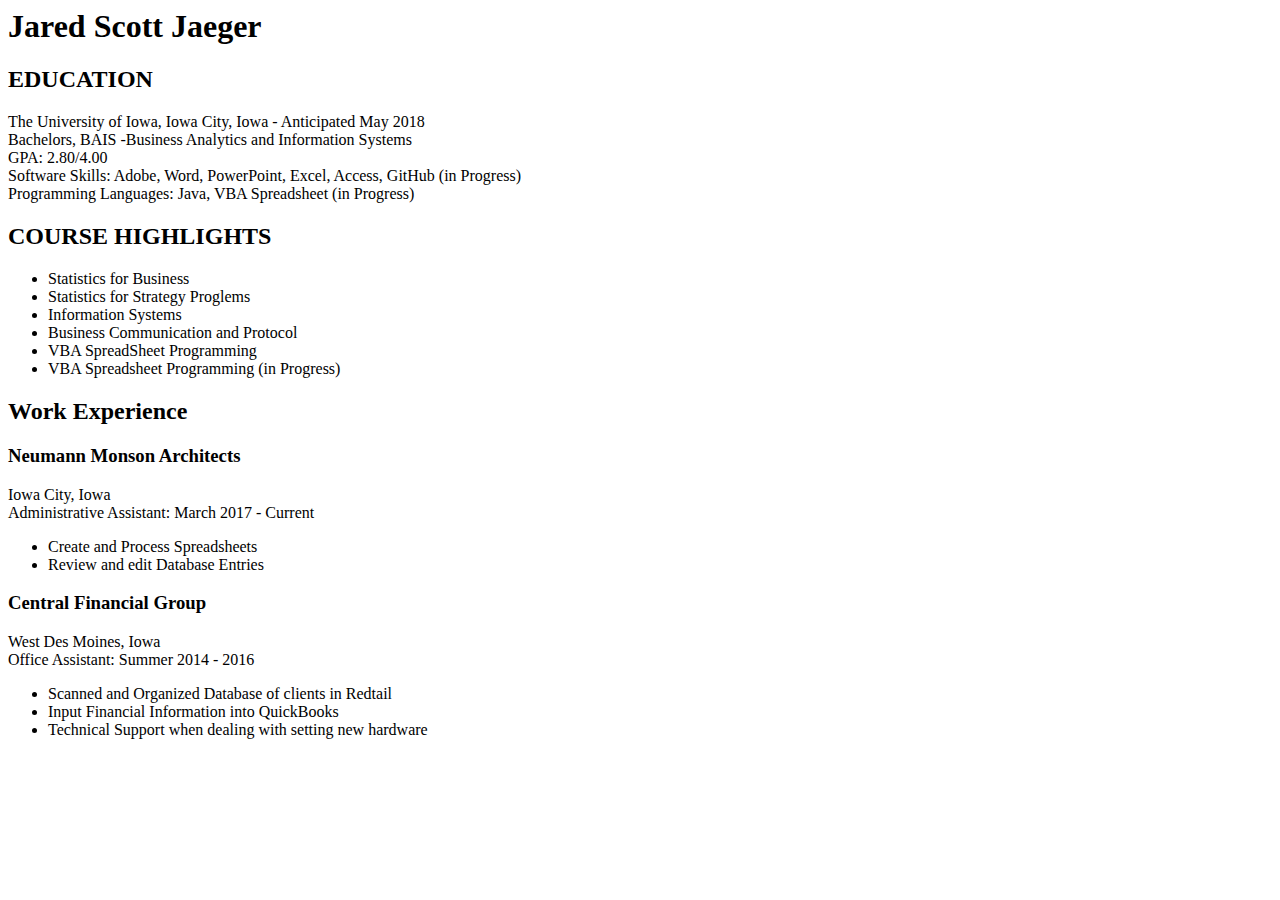
==== Resume.html @ b9cc1278 "Added Resume, making resume branch now" ====
<html>
	<head><title> Jared Jaeger's Resume </title>
	
</head>

<body>
<h1>Jared Scott Jaeger</h1>
<h2>EDUCATION</h2>
The University of Iowa, Iowa City, Iowa - 					Anticipated May 2018 <br>
Bachelors, BAIS -Business Analytics and Information Systems <br>
GPA: 2.80/4.00 <br>
Software Skills: Adobe, Word, PowerPoint, Excel, Access, GitHub (in Progress) <br>
Programming Languages: Java, VBA Spreadsheet (in Progress)

<h2>COURSE HIGHLIGHTS</h2>
<ul>
<li> Statistics for Business </li>
<li> Statistics for Strategy Proglems </li>
<li> Information Systems </li>
<li> Business Communication and Protocol </li>
<li> VBA SpreadSheet Programming </li>
<li> VBA Spreadsheet Programming (in Progress) </li>
</ul>
<h2>Work Experience</h2>
<h3> Neumann Monson Architects </h3>
Iowa City, Iowa <br>
Administrative Assistant: March 2017 - Current
<ul>
<li> Create and Process Spreadsheets </li>
<li> Review and edit Database Entries </li>
</ul>
<h3> Central Financial Group </h3>
West Des Moines, Iowa <br>
Office Assistant: Summer 2014 - 2016 
<ul>
<li> Scanned and Organized Database of clients in Redtail </li>
<li> Input Financial Information into QuickBooks </li>
<li> Technical Support when dealing with setting new hardware </li>
</ul>
</body>
</html>
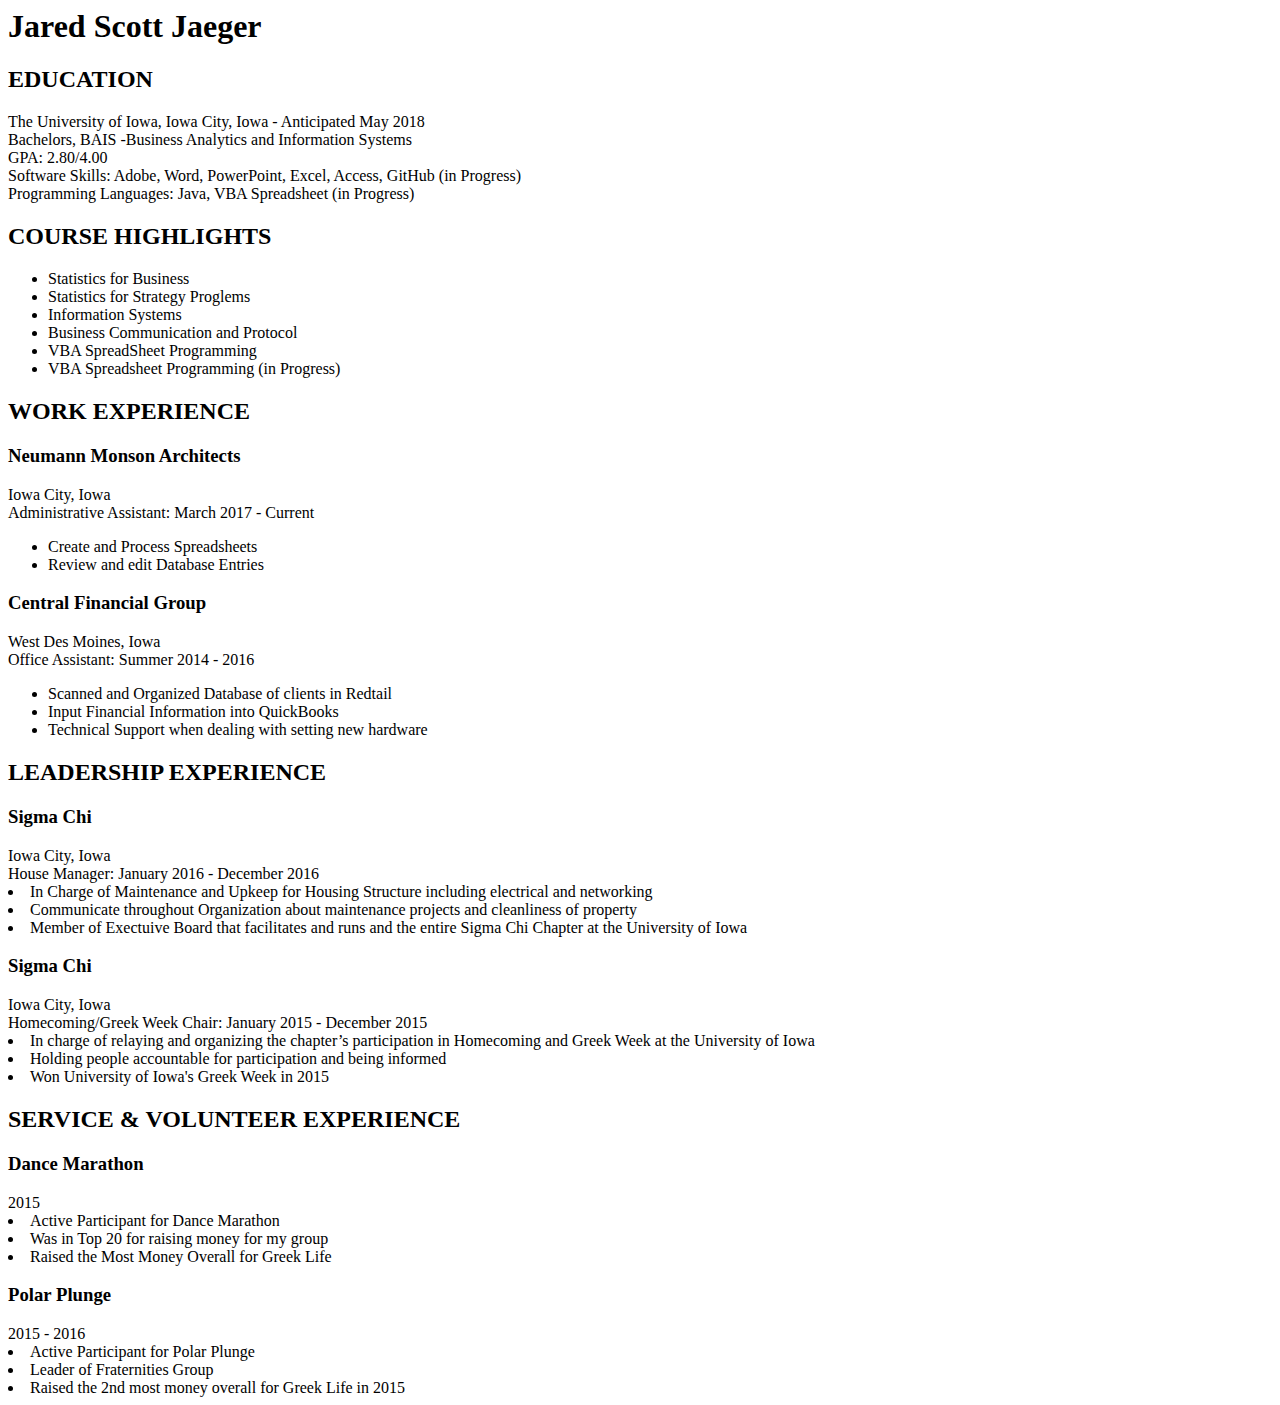
==== commit 6a21d6ec: "Resume fully added, Need to work on formatting" ====
--- a/Resume.html
+++ b/Resume.html
@@ -21,7 +21,7 @@
 <li> VBA SpreadSheet Programming </li>
 <li> VBA Spreadsheet Programming (in Progress) </li>
 </ul>
-<h2>Work Experience</h2>
+<h2>WORK EXPERIENCE</h2>
 <h3> Neumann Monson Architects </h3>
 Iowa City, Iowa <br>
 Administrative Assistant: March 2017 - Current
@@ -37,5 +37,29 @@
 <li> Input Financial Information into QuickBooks </li>
 <li> Technical Support when dealing with setting new hardware </li>
 </ul>
+<h2>LEADERSHIP EXPERIENCE</h2>
+<h3> Sigma Chi </h3>
+Iowa City, Iowa <br>
+House Manager: January 2016 - December 2016 <br>
+<li> In Charge of Maintenance and Upkeep for Housing Structure including electrical and networking </li>
+<li> Communicate throughout Organization about maintenance projects and cleanliness of property</li>
+<li> Member of Exectuive Board that facilitates and runs and the entire Sigma Chi Chapter at the University of Iowa</li>
+<h3> Sigma Chi </h3>
+Iowa City, Iowa <br>
+Homecoming/Greek Week Chair: January 2015 - December 2015 <br>
+<li> In charge of relaying and organizing the chapter’s participation in Homecoming and Greek Week at the University of Iowa </li>
+<li> Holding people accountable for participation and being informed</li>
+<li> Won University of Iowa's Greek Week in 2015</li>
+<h2>SERVICE & VOLUNTEER EXPERIENCE</h2>
+<h3>Dance Marathon</H3>
+2015 <br>
+<li> Active Participant for Dance Marathon </li>
+<li> Was in Top 20 for raising money for my group</li>
+<li> Raised the Most Money Overall for Greek Life</li>
+<h3>Polar Plunge</H3>
+2015 - 2016 <br>
+<li> Active Participant for Polar Plunge </li>
+<li> Leader of Fraternities Group</li>
+<li> Raised the 2nd most money overall for Greek Life in 2015</li>
 </body>
 </html>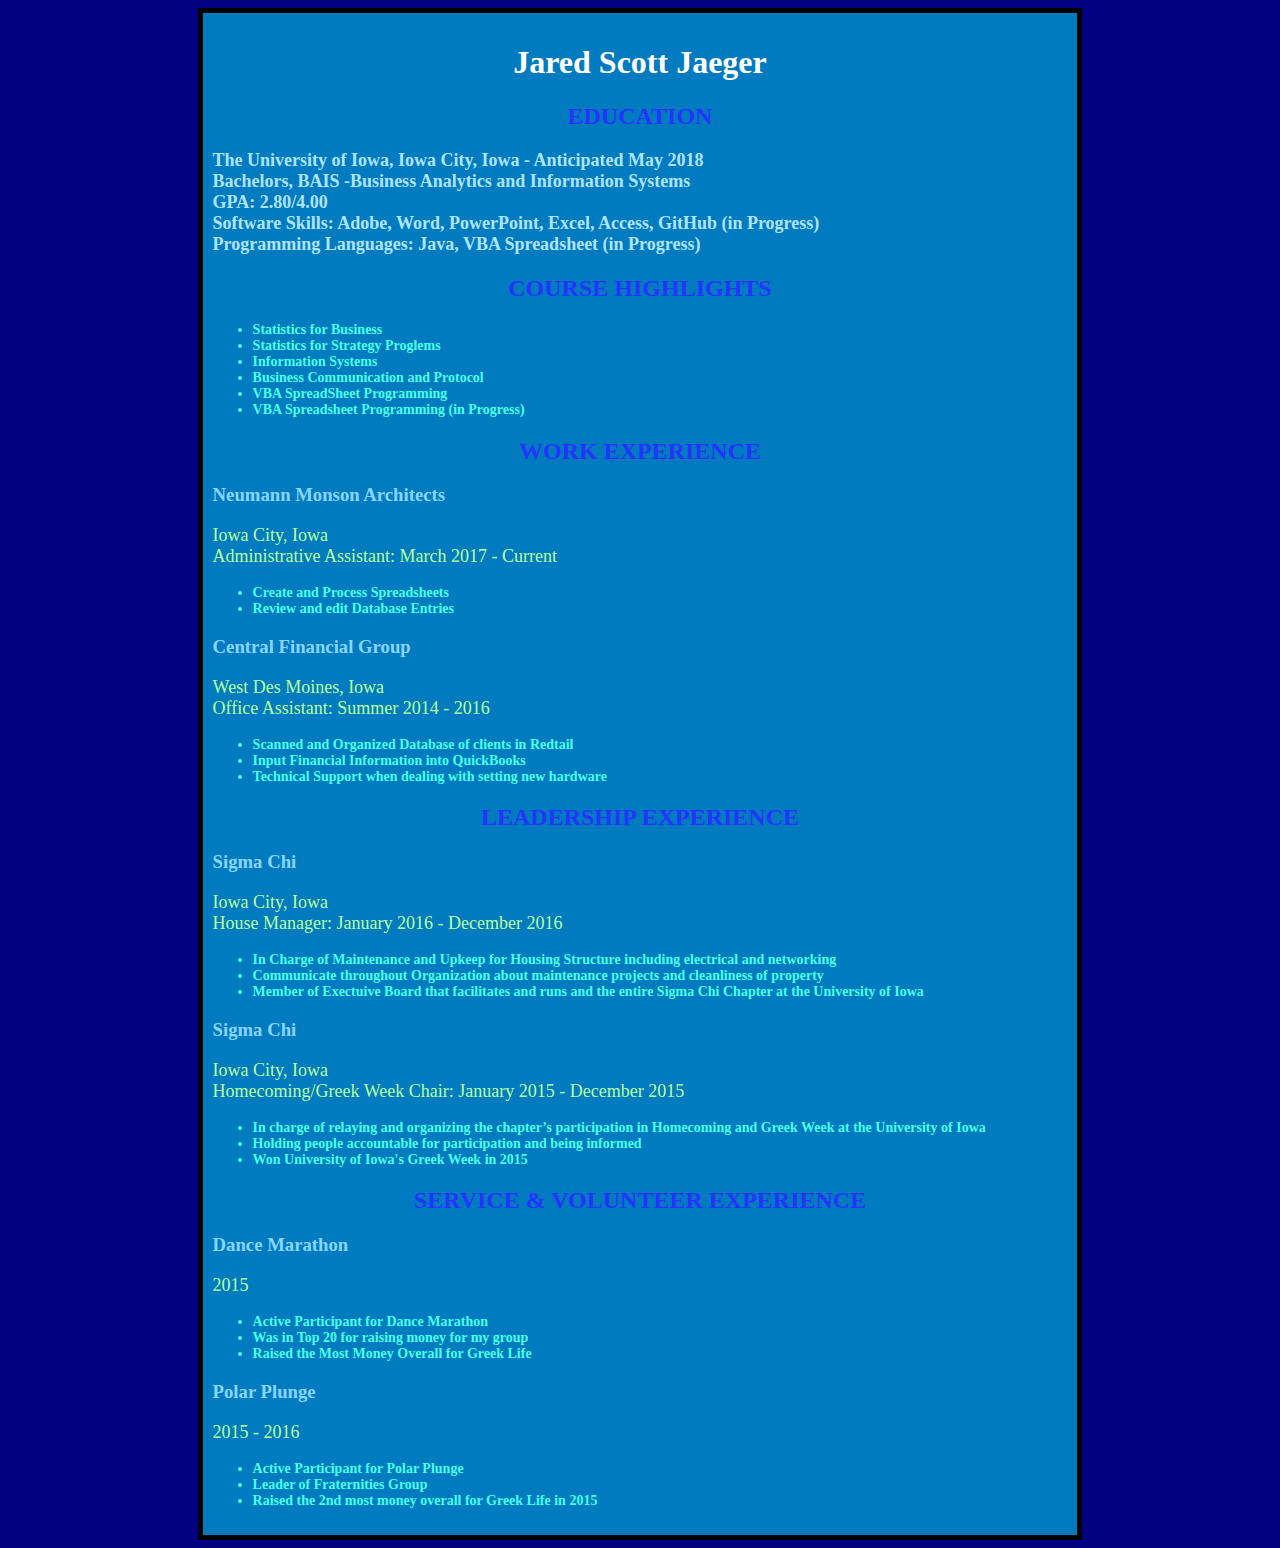
==== commit 0ef1936b: "Resume and CSS Added" ====
--- a/Resume.html
+++ b/Resume.html
@@ -1,65 +1,107 @@
+<!DOCTYPE html>
 <html>
 	<head><title> Jared Jaeger's Resume </title>
-	
+	<link rel="stylesheet" type="text/css" href="CSS_Formating.css"/>
 </head>
 
 <body>
+<div class = "wrap">
+<div class = "resumediv">
 <h1>Jared Scott Jaeger</h1>
 <h2>EDUCATION</h2>
+<p>
+<div class = "paragraphs">
 The University of Iowa, Iowa City, Iowa - 					Anticipated May 2018 <br>
 Bachelors, BAIS -Business Analytics and Information Systems <br>
 GPA: 2.80/4.00 <br>
 Software Skills: Adobe, Word, PowerPoint, Excel, Access, GitHub (in Progress) <br>
 Programming Languages: Java, VBA Spreadsheet (in Progress)
-
+</div>
+</p>
 <h2>COURSE HIGHLIGHTS</h2>
 <ul>
+<div class = "bullets">
 <li> Statistics for Business </li>
 <li> Statistics for Strategy Proglems </li>
 <li> Information Systems </li>
 <li> Business Communication and Protocol </li>
 <li> VBA SpreadSheet Programming </li>
 <li> VBA Spreadsheet Programming (in Progress) </li>
+</div>
 </ul>
 <h2>WORK EXPERIENCE</h2>
 <h3> Neumann Monson Architects </h3>
+<p>
 Iowa City, Iowa <br>
 Administrative Assistant: March 2017 - Current
+</p>
 <ul>
+<div class = "bullets">
 <li> Create and Process Spreadsheets </li>
 <li> Review and edit Database Entries </li>
+</div>
 </ul>
 <h3> Central Financial Group </h3>
+<p>
 West Des Moines, Iowa <br>
 Office Assistant: Summer 2014 - 2016 
+</p>
 <ul>
+<div class = "bullets">
 <li> Scanned and Organized Database of clients in Redtail </li>
 <li> Input Financial Information into QuickBooks </li>
 <li> Technical Support when dealing with setting new hardware </li>
+</div>
 </ul>
 <h2>LEADERSHIP EXPERIENCE</h2>
 <h3> Sigma Chi </h3>
+<p>
 Iowa City, Iowa <br>
-House Manager: January 2016 - December 2016 <br>
+House Manager: January 2016 - December 2016 
+</p>
+<ul>
+<div class = "bullets">
 <li> In Charge of Maintenance and Upkeep for Housing Structure including electrical and networking </li>
 <li> Communicate throughout Organization about maintenance projects and cleanliness of property</li>
 <li> Member of Exectuive Board that facilitates and runs and the entire Sigma Chi Chapter at the University of Iowa</li>
+</div>
+</ul>
 <h3> Sigma Chi </h3>
+<p>
 Iowa City, Iowa <br>
-Homecoming/Greek Week Chair: January 2015 - December 2015 <br>
+Homecoming/Greek Week Chair: January 2015 - December 2015 
+</p>
+<ul>
+<div class = "bullets">
 <li> In charge of relaying and organizing the chapter’s participation in Homecoming and Greek Week at the University of Iowa </li>
 <li> Holding people accountable for participation and being informed</li>
 <li> Won University of Iowa's Greek Week in 2015</li>
+</div>
+</ul>
 <h2>SERVICE & VOLUNTEER EXPERIENCE</h2>
 <h3>Dance Marathon</H3>
-2015 <br>
+<p>
+2015
+</p>
+<ul>
+<div class = "bullets">
 <li> Active Participant for Dance Marathon </li>
 <li> Was in Top 20 for raising money for my group</li>
 <li> Raised the Most Money Overall for Greek Life</li>
+</div>
+</ul>
 <h3>Polar Plunge</H3>
-2015 - 2016 <br>
+<p>
+2015 - 2016 
+</p>
+<ul>
+<div class = "bullets">
 <li> Active Participant for Polar Plunge </li>
 <li> Leader of Fraternities Group</li>
 <li> Raised the 2nd most money overall for Greek Life in 2015</li>
+</div>
+</ul>
+</div>
+</div>
 </body>
 </html>--- a/CSS_Formating.css
+++ b/CSS_Formating.css
@@ -0,0 +1,31 @@
+body{ background:Navy;font-family:"Comic Sans MS";}
+h1{text-align:center; font-weight:bold; color:White;}
+h2{text-align:center; font-weight:bold; color: #2633ff ;}
+h3{text-align:left; font-weight:bold; color:#89d5ff;}
+a{text-align:right; font-weight:bold; color: #aaf9ff ; }
+p{font-size: 18px; color: #baff9c; text-align: Left}
+.paragraphs{
+	font-size: 18px; 
+	font-weight: bold;
+	color:#b0e3ff;
+	}
+.bullets{
+	font-size: 14px; 
+	font-weight: bold;
+	color:#47ffec;
+}
+.wrap{
+	width:70%; text-align:left; margin:0 auto;
+}
+.resumediv{
+	text-align:left; background-color: #007bbf ; padding:10px; border:5px solid black;
+}
+.indexdiv{
+	text-align:left; background-color:#009cd8; padding:10px; border:5px solid black;
+}
+.picturediv1{
+background-color: #009a69; padding:10px; border:10px double blue;
+}
+.picturediv2{
+background-color: #41fdc1; padding:10px; border:5px solid blue;
+} 
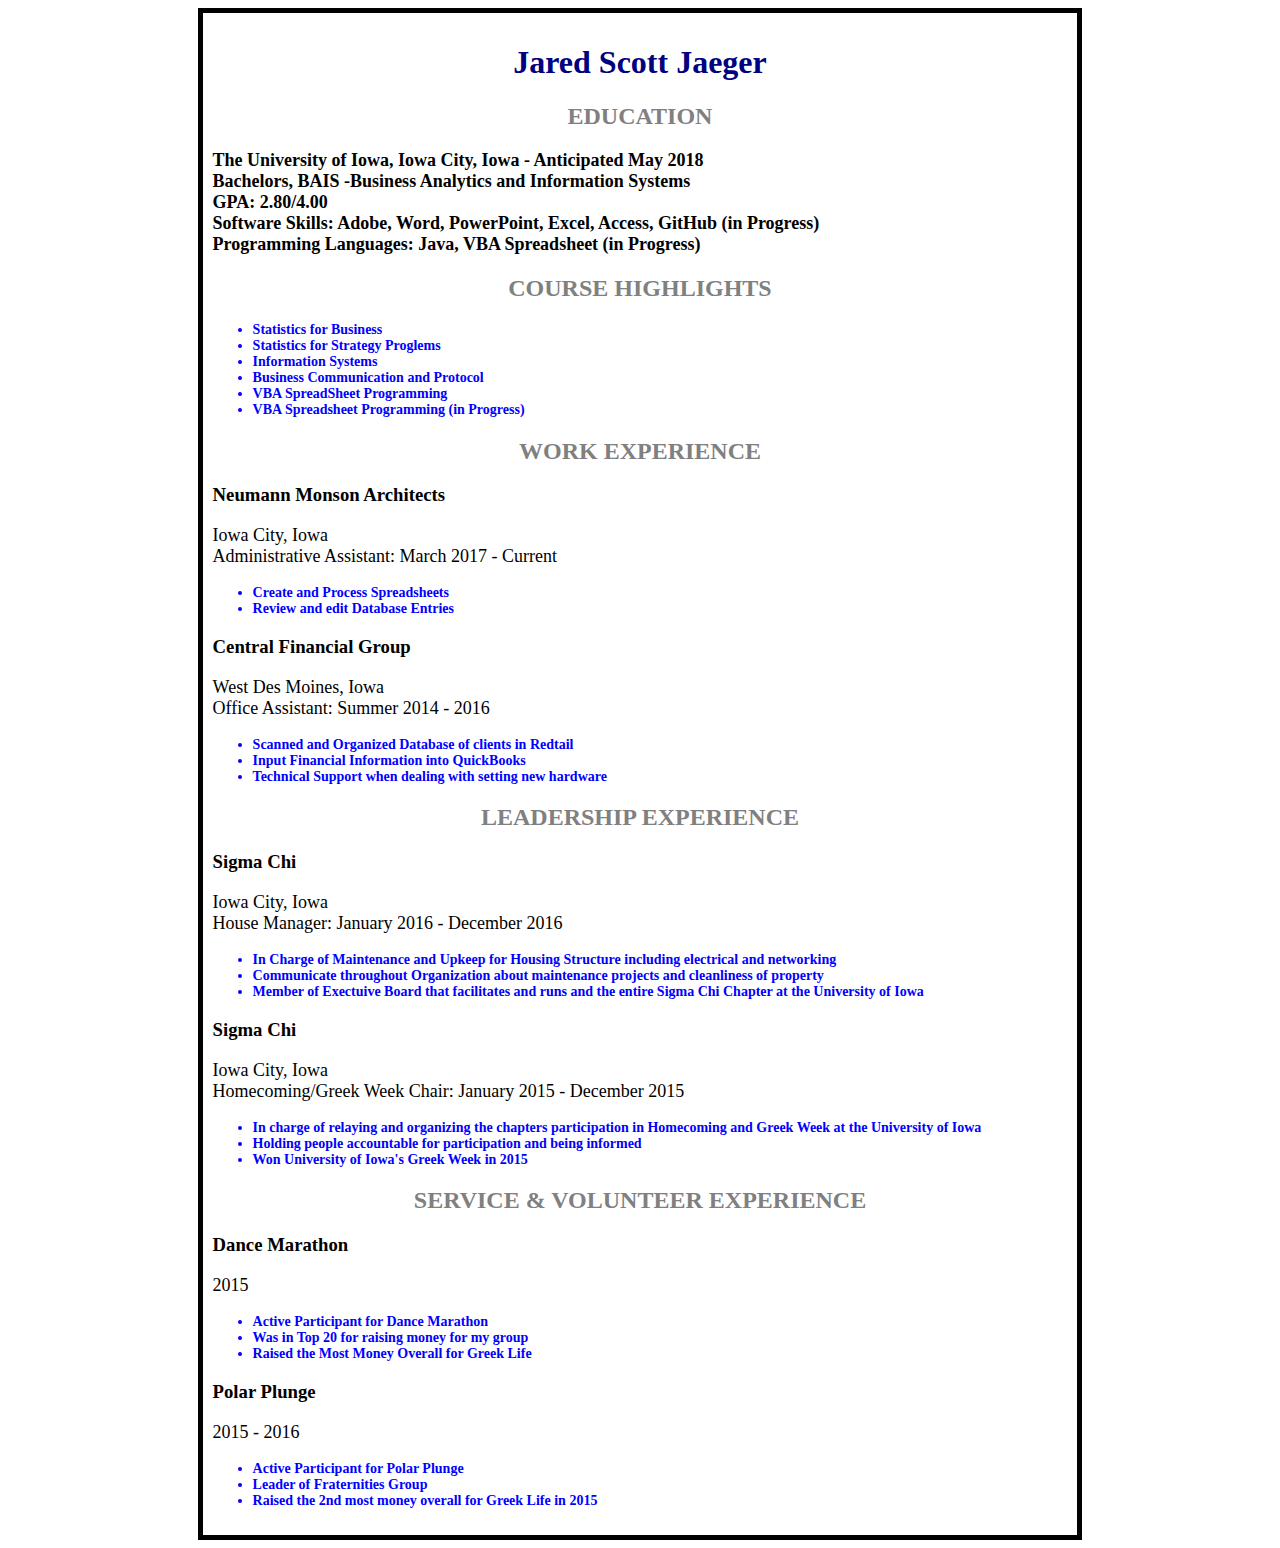
==== commit d05ce0d5: "Clean CSS" ====
--- a/Resume.html
+++ b/Resume.html
@@ -73,7 +73,7 @@
 </p>
 <ul>
 <div class = "bullets">
-<li> In charge of relaying and organizing the chapter’s participation in Homecoming and Greek Week at the University of Iowa </li>
+<li> In charge of relaying and organizing the chapters participation in Homecoming and Greek Week at the University of Iowa </li>
 <li> Holding people accountable for participation and being informed</li>
 <li> Won University of Iowa's Greek Week in 2015</li>
 </div>
--- a/CSS_Formating.css
+++ b/CSS_Formating.css
@@ -1,27 +1,28 @@
-body{ background:Navy;font-family:"Comic Sans MS";}
-h1{text-align:center; font-weight:bold; color:White;}
-h2{text-align:center; font-weight:bold; color: #2633ff ;}
-h3{text-align:left; font-weight:bold; color:#89d5ff;}
+body{ background:White;font-family:"Comic Sans MS";}
+h1{text-align:center; font-weight:bold; color: Navy;}
+h2{text-align:center; font-weight:bold; color: Grey;}
+h3{text-align:left; font-weight:bold; color:Black;}
 a{text-align:right; font-weight:bold; color: #aaf9ff ; }
-p{font-size: 18px; color: #baff9c; text-align: Left}
+p{font-size: 18px; color: Black; text-align: Left}
 .paragraphs{
 	font-size: 18px; 
 	font-weight: bold;
-	color:#b0e3ff;
+	color:black;
 	}
 .bullets{
 	font-size: 14px; 
 	font-weight: bold;
-	color:#47ffec;
+	color:blue;
+	font-weight:underline;
 }
 .wrap{
 	width:70%; text-align:left; margin:0 auto;
 }
 .resumediv{
-	text-align:left; background-color: #007bbf ; padding:10px; border:5px solid black;
+	text-align:left; background-color: white ; padding:10px; border:5px solid black;
 }
 .indexdiv{
-	text-align:left; background-color:#009cd8; padding:10px; border:5px solid black;
+	text-align:left; background-color: black; padding:10px; border:5px solid blue;
 }
 .picturediv1{
 background-color: #009a69; padding:10px; border:10px double blue;
@@ -29,3 +30,6 @@
 .picturediv2{
 background-color: #41fdc1; padding:10px; border:5px solid blue;
 } 
+.centerAlign{
+text-align: center;
+}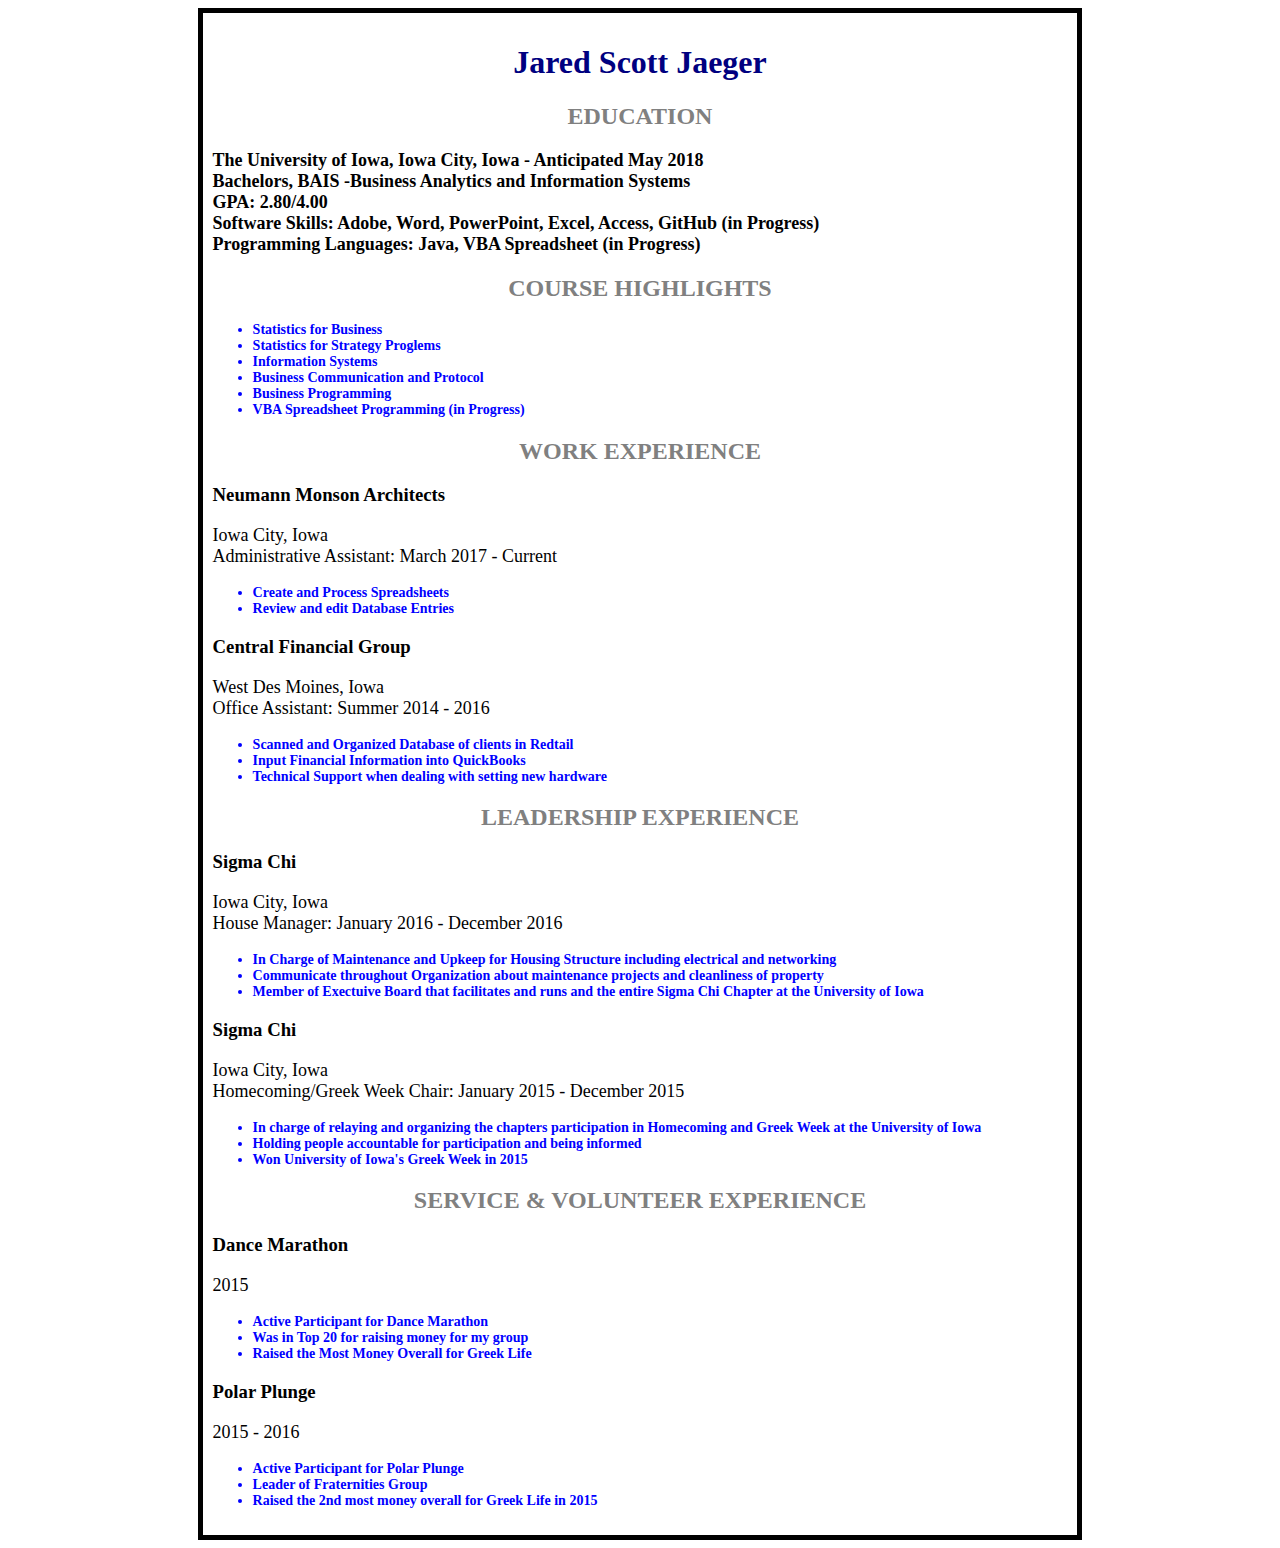
==== commit 2b029388: "Fixed spelling" ====
--- a/Resume.html
+++ b/Resume.html
@@ -25,7 +25,7 @@
 <li> Statistics for Strategy Proglems </li>
 <li> Information Systems </li>
 <li> Business Communication and Protocol </li>
-<li> VBA SpreadSheet Programming </li>
+<li> Business Programming</li>
 <li> VBA Spreadsheet Programming (in Progress) </li>
 </div>
 </ul>
